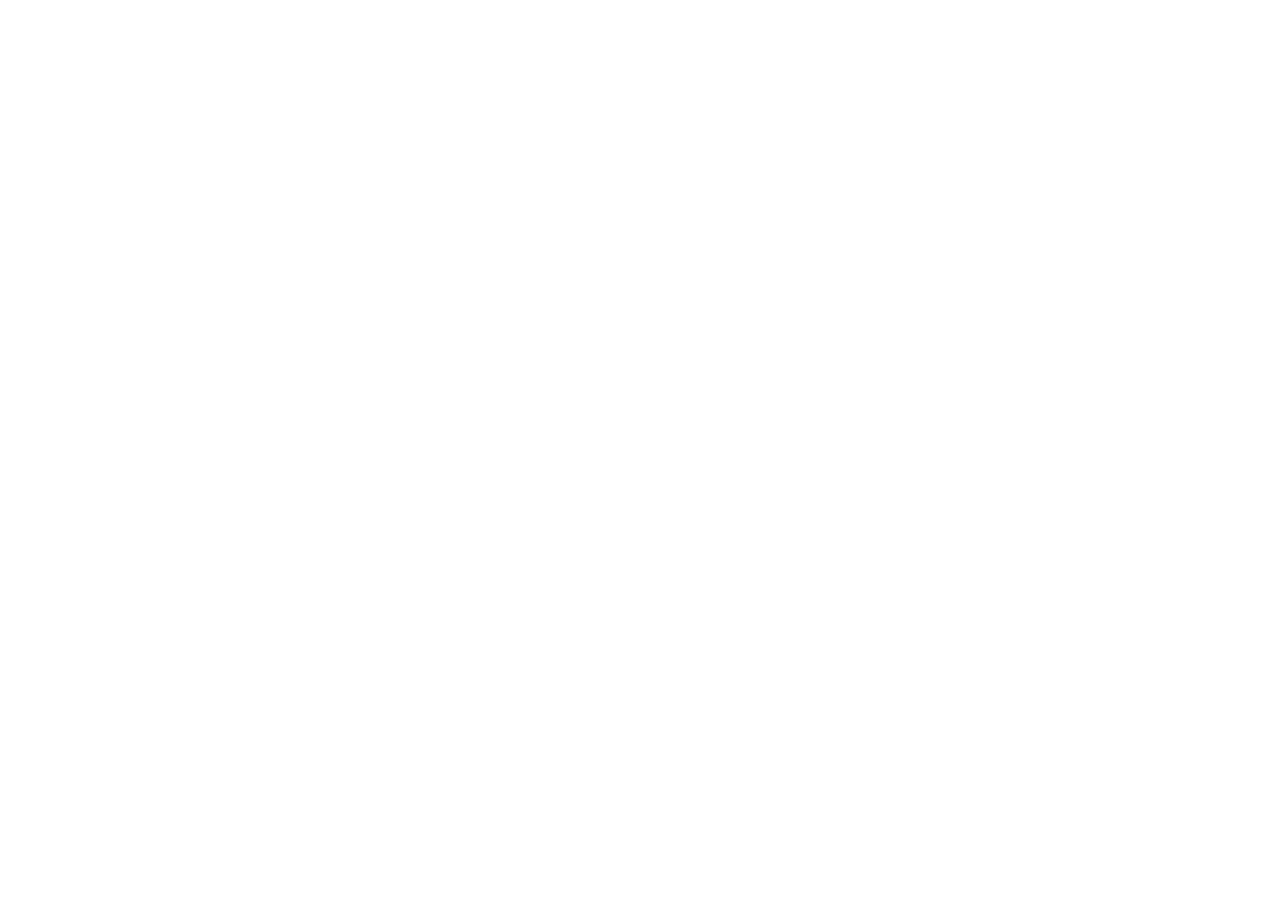
==== fansiteadrian.html @ 6a98359e """" ====
<!DOCTYPE html>
<html lang="en">
<head>
    <meta charset="UTF-8">
    <meta name="viewport" content="width=device-width, initial-scale=1.0">
    <title>Tarn Adams</title>
    <link href="fansiteadrian.css" rel="stylesheet" type="text/css"/>
</head>



<body>

    <header>
        <!-- Futur Nav Bar et burger bouton -->
    </header>

    <main>
        <!-- Plusieurs section avec des images -->
         
    </main>

    <footer>
        <!-- Liens vers les differents fanpage et l'index -->
    </footer>
</body>


</html>
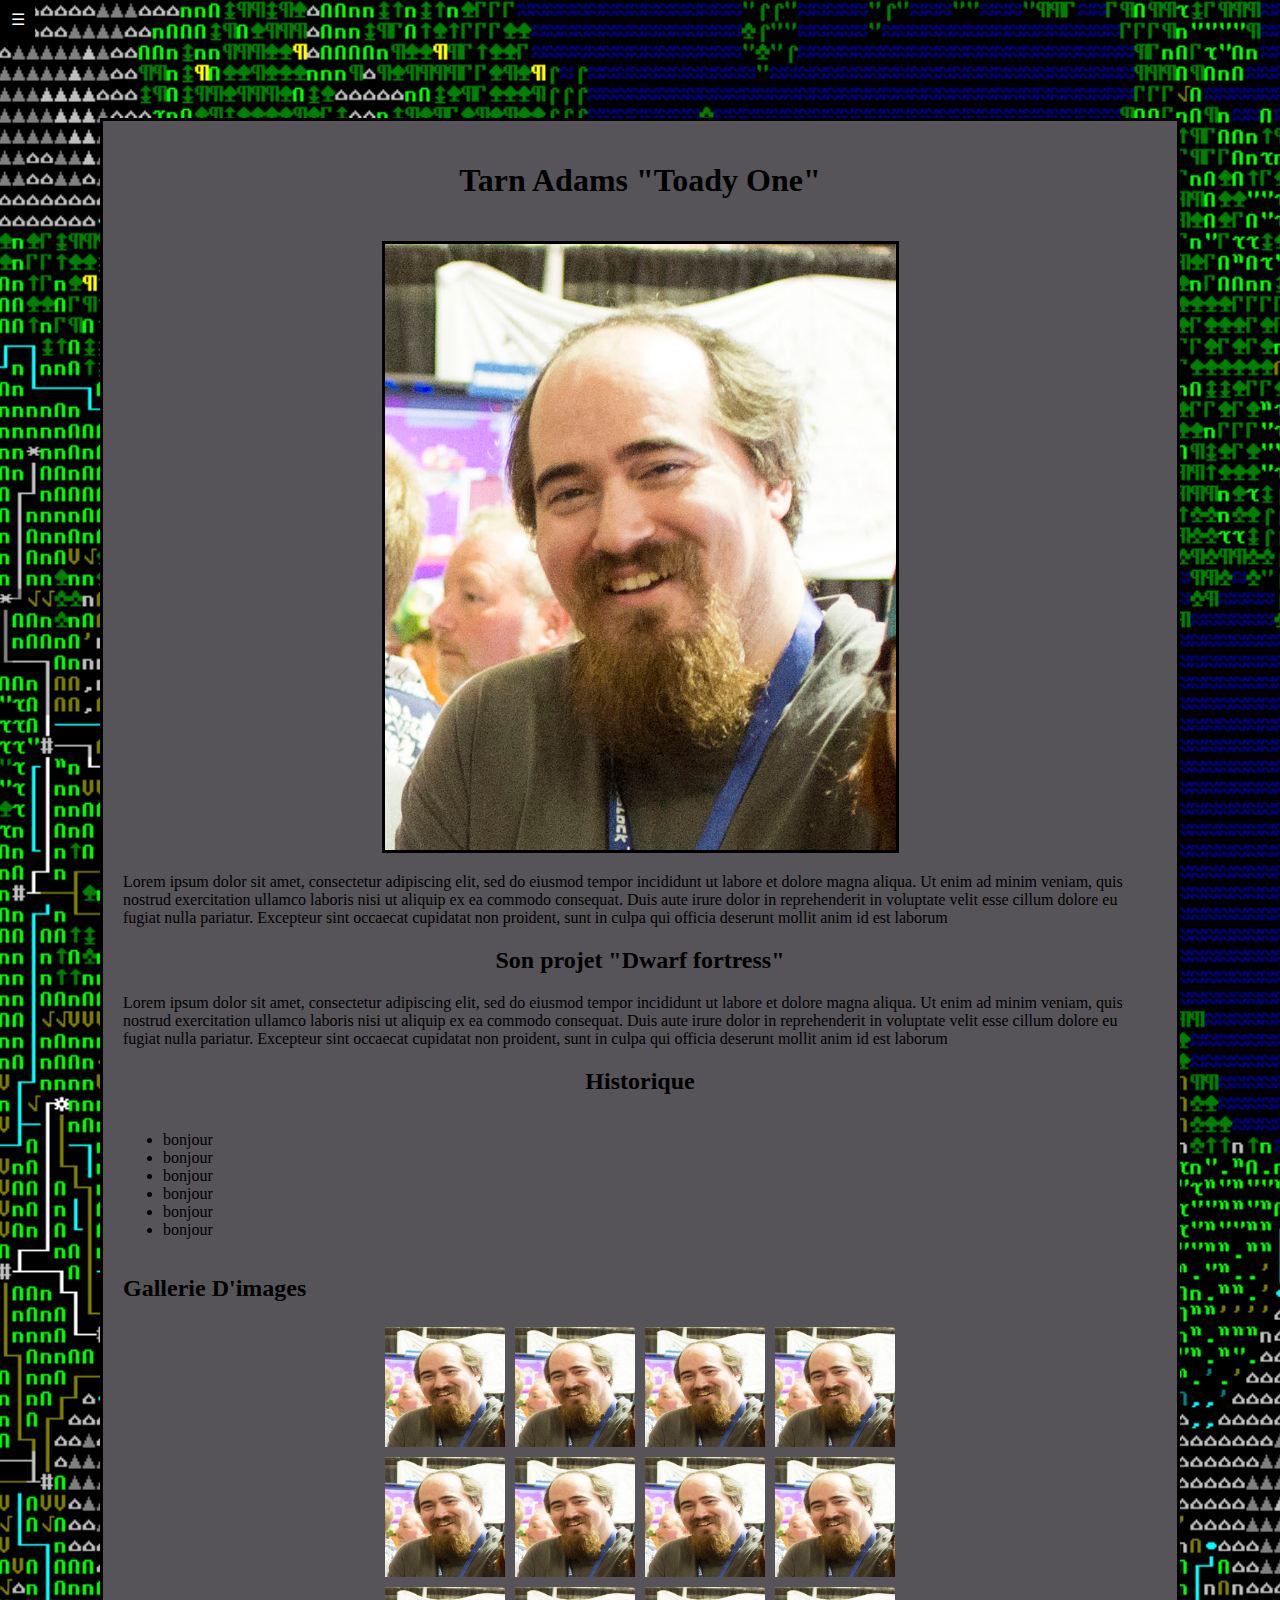
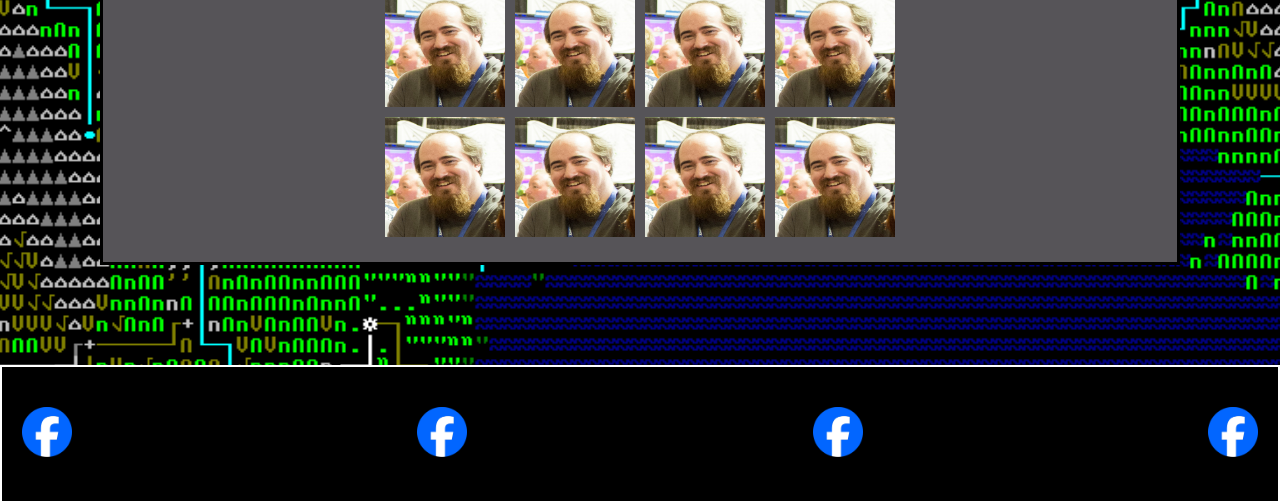
==== commit a1939dba: "Page Adrian v1.2" ====
--- a/fansiteadrian.html
+++ b/fansiteadrian.html
@@ -1,5 +1,5 @@
 <!DOCTYPE html>
-<html lang="en">
+<html lang="fr">
 <head>
     <meta charset="UTF-8">
     <meta name="viewport" content="width=device-width, initial-scale=1.0">
@@ -11,17 +11,109 @@
 
 <body>
 
-    <header>
-        <!-- Futur Nav Bar et burger bouton -->
+    <header> 
+        <div class="menu">
+            <!-- Utilisation d'une checkbox -->
+            <input type="checkbox" id="hamburger">
+            <!-- Label de la checkbox -->
+            <label id="hamburger-logo" for="hamburger">☰</label>
+            <!-- Le reste du menu -->
+            <nav>
+              <a href="#">Accueil</a>
+              <a href="#">Présentation</a>
+              <a href="#">Contact</a>
+            </nav>
+          </div>
     </header>
 
     <main>
-        <!-- Plusieurs section avec des images -->
-         
+        <<!-- Plusieurs section avec des images -->>
+
+        <section class="containerGlobal">
+            <section class="containerTitreTexte">
+            <h1>Tarn Adams "Toady One"</h1>
+            <img src="Images/TarnAdams1.jpg" alt="Photo de Tarn Adams souriant :)">
+                <section>Lorem ipsum dolor sit amet, consectetur adipiscing elit, sed do eiusmod tempor incididunt ut labore et 
+                    dolore magna aliqua. Ut enim ad minim veniam, quis nostrud 
+                    exercitation ullamco laboris nisi ut aliquip ex ea commodo 
+                    consequat. Duis aute irure dolor in reprehenderit in voluptate 
+                    velit esse cillum dolore eu fugiat nulla pariatur. Excepteur sint 
+                    occaecat cupidatat non proident, sunt in culpa qui officia deserunt 
+                    mollit anim id est laborum
+                </section>
+            </section>
+
+            <section class="containerTitreTexte">
+                    <h2>Son projet "Dwarf fortress"</h2>
+                    <section>Lorem ipsum dolor sit amet, consectetur adipiscing elit, sed do eiusmod tempor incididunt ut labore et 
+                        dolore magna aliqua. Ut enim ad minim veniam, quis nostrud 
+                        exercitation ullamco laboris nisi ut aliquip ex ea commodo 
+                        consequat. Duis aute irure dolor in reprehenderit in voluptate 
+                        velit esse cillum dolore eu fugiat nulla pariatur. Excepteur sint 
+                        occaecat cupidatat non proident, sunt in culpa qui officia deserunt 
+                        mollit anim id est laborum
+                    </section>
+            </section>
+
+            <section class="containerTitreTexte">
+                <h2>Historique</h2>
+                <ul>
+                    <li>bonjour</li>
+                    <li>bonjour</li>
+                    <li>bonjour</li>
+                    <li>bonjour</li>
+                    <li>bonjour</li>
+                    <li>bonjour</li>
+                </ul>
+            </section>
+
+            <h2>Gallerie D'images</h2>
+
+            <section class="mosaiqueImages">
+                <section class="mosaiqueImagesLine">
+                    <img src="Images/TarnAdams1.jpg" alt="Photo de Tarn Adams souriant :)">
+                    <img src="Images/TarnAdams1.jpg" alt="Photo de Tarn Adams souriant :)">
+                    <img src="Images/TarnAdams1.jpg" alt="Photo de Tarn Adams souriant :)">
+                    <img src="Images/TarnAdams1.jpg" alt="Photo de Tarn Adams souriant :)">
+
+                </section>
+                <section class="mosaiqueImagesLine">
+                    <img src="Images/TarnAdams1.jpg" alt="Photo de Tarn Adams souriant :)">
+                    <img src="Images/TarnAdams1.jpg" alt="Photo de Tarn Adams souriant :)">
+                    <img src="Images/TarnAdams1.jpg" alt="Photo de Tarn Adams souriant :)">
+                    <img src="Images/TarnAdams1.jpg" alt="Photo de Tarn Adams souriant :)">
+                    
+                </section>
+                <section class="mosaiqueImagesLine">
+                    <img src="Images/TarnAdams1.jpg" alt="Photo de Tarn Adams souriant :)">
+                    <img src="Images/TarnAdams1.jpg" alt="Photo de Tarn Adams souriant :)">
+                    <img src="Images/TarnAdams1.jpg" alt="Photo de Tarn Adams souriant :)">
+                    <img src="Images/TarnAdams1.jpg" alt="Photo de Tarn Adams souriant :)">
+                    
+                </section>
+                <section class="mosaiqueImagesLine">
+                    <img src="Images/TarnAdams1.jpg" alt="Photo de Tarn Adams souriant :)">
+                    <img src="Images/TarnAdams1.jpg" alt="Photo de Tarn Adams souriant :)">
+                    <img src="Images/TarnAdams1.jpg" alt="Photo de Tarn Adams souriant :)">
+                    <img src="Images/TarnAdams1.jpg" alt="Photo de Tarn Adams souriant :)">
+                    
+                </section>
+            </section>
+
+
+
+
+        </section>
+
+        
+
     </main>
 
     <footer>
-        <!-- Liens vers les differents fanpage et l'index -->
+        <a href=""><img class="icon" src="Images/iconFacebook.png"/></a>
+        <a href=""><img class="icon" src="Images/iconFacebook.png"/></a>
+        <a href=""><img class="icon" src="Images/iconFacebook.png"/></a>
+        <a href=""><img class="icon" src="Images/iconFacebook.png"/></a>
     </footer>
 </body>
 
--- a/fansiteadrian.css
+++ b/fansiteadrian.css
@@ -0,0 +1,189 @@
+:root{
+    --couleurPrime: #ffffff;
+    --couleurBeta:  #ffffff;
+    /*pour utliser les var : var(--nomdelavariable)*/
+}
+
+html,body{
+    /* height: 100vh; */
+    margin: 0;
+}
+*{
+    /* Pour que les tailles soient correctes */
+    box-sizing: border-box;
+
+}
+
+body {
+    display: flex;
+    flex-direction: column;
+    background-image:url("Images/backgroundTarnAdams.png") ;
+    background-repeat: no-repeat;
+    background-position: center;
+    background-size: cover;
+}
+
+footer{
+    background-color: white;
+    align-self: flex-end;
+    width: 100%;
+}
+
+
+/* ------------ Burger Bouton ------------ */
+
+#hamburger, #hamburger-logo{
+    display: none;
+}
+
+nav {
+    display: flex;
+    flex-direction: row;
+    background: black;
+    overflow: hidden;
+    margin: -10px -10px 0 -10px;
+
+    /* Pour que les liens soient "rangés" par défaut */
+
+}
+
+nav a {
+    color: rgb(255, 255, 255);
+    text-decoration: none;
+    padding: 20px 20px 20px 20px;
+    text-align: end;
+}
+    
+    .menu {
+        /* Pour que le menu reste en place quand on scroll */
+        position: fixed;
+        /* Pour que le menu ne soit pas sur le texte et que ce dernier puisse être sélectionné */
+        width: 0px;
+    }
+    
+    #hamburger {
+        /* Pour que la checkbox ne s'affiche pas */
+        display: none;
+    }
+    
+    #hamburger-logo {
+        /* Pour que le curseur soit un pointeur */
+        cursor: pointer;
+        background: black;
+        width: 150px;
+        display: block;
+        color: white;
+        /* Pour que le menu hamburger s'affiche toujours */
+        text-align: right;
+        /* Pour que le menu hamburger soit "rangé" par défaut */
+        transform: translateX(-115px);
+        padding: 10px;
+    }
+    
+    nav {
+        display: flex;
+        flex-direction: column;
+        background: black;
+        overflow: hidden;
+        width: 160px;
+        /* Pour que les liens soient "rangés" par défaut */
+        transform: translateX(-200px);
+    }
+    
+    #hamburger-logo,
+    nav {
+        /* Pour qu'il y ait une animation */
+        transition: 1.2s;
+    }
+    
+    /* Lorsque #hamburger est coché, le #hamburger-logo et le nav qui sont dans le même parent changent de propriété */
+    #hamburger:checked ~ #hamburger-logo,
+    #hamburger:checked ~ nav {
+        /* Changement de la position pour afficher les menus */
+        transform: translate(0);
+    }
+    
+    nav a {
+        color: white;
+        text-decoration: none;
+        padding: 10px;
+        text-align: end;
+    }
+
+/* ------------ ------ ------------ */
+
+.containerGlobal{
+
+    display:flex;
+    flex-flow: column nowrap;
+    justify-content: center;
+    background-color: rgb(86, 84, 88);
+    margin: 100px;
+    padding: 20px;
+    border: solid black;
+}
+
+.containerTitreTexte{
+    display: flex;
+    flex-flow: column nowrap;
+    justify-content: space-between;
+   
+
+  
+
+    h1, h2{
+        text-align: center;
+        font-weight: 900;
+    }
+
+    img{
+        width: 50%;
+        height: 50%;
+        align-self: center;
+        margin: 20px 0 20px 0;
+        border: solid black;
+    }
+}
+    .mosaiqueImages{
+        display: flex;
+        flex-flow: column wrap;
+        align-items: center;
+
+        .mosaiqueImagesLine{
+            display: flex;
+            flex-flow: row wrap;
+
+        }
+
+            img{
+            
+                width: 120px;
+                height: 120px;
+                margin: 5px;
+            
+            }
+
+            img:hover{
+                transition: 800ms;
+                width: 300px;
+                height: 300px;
+            }
+    }
+
+footer{
+    background-color: black;
+    border: solid 2px white;
+    display: flex;
+    flex-flow: row nowrap;
+    align-items: center;
+    justify-content: space-between;
+    padding: 20px;
+    
+}   
+
+.icon{
+    width: 50px;
+    height: 50px;
+    margin:20px 0 20px 0;
+}
+    
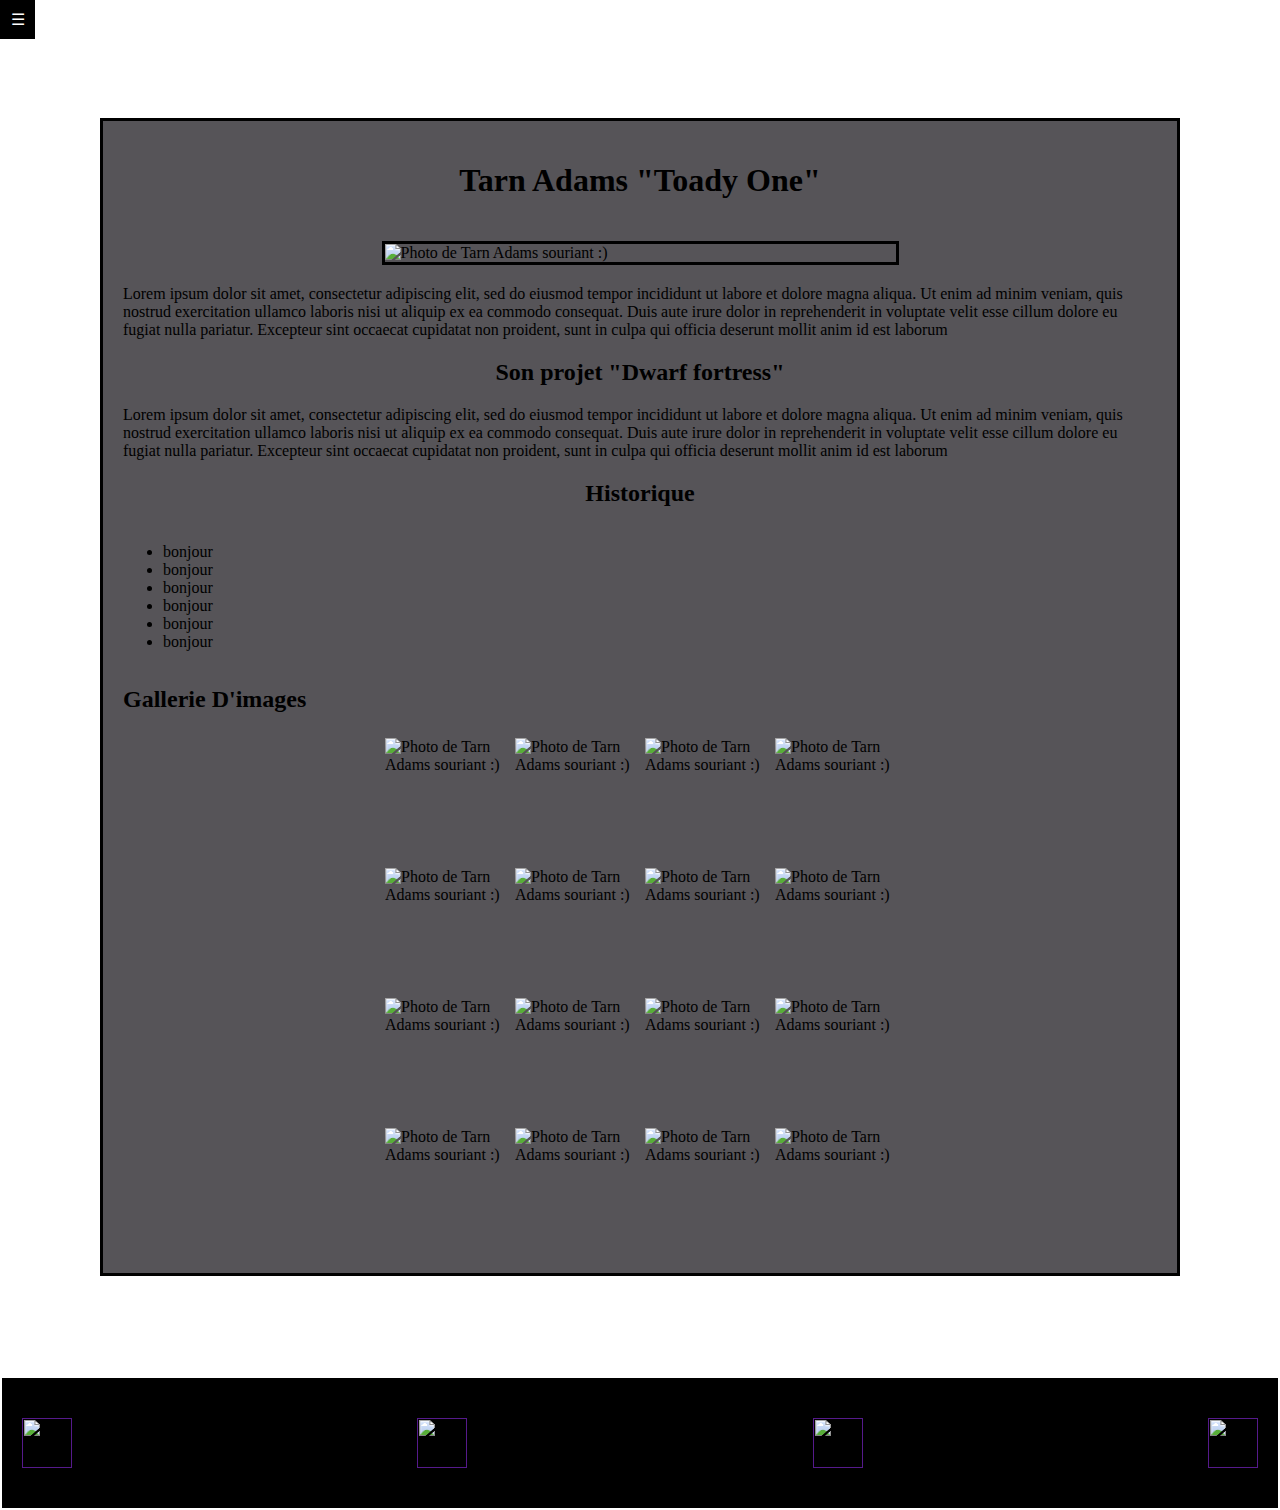
==== commit e03cd2eb: "Update pour le dossier "images"" ====
--- a/fansiteadrian.html
+++ b/fansiteadrian.html
@@ -19,7 +19,7 @@
             <label id="hamburger-logo" for="hamburger">☰</label>
             <!-- Le reste du menu -->
             <nav>
-              <a href="#">Accueil</a>
+              <a href="#">Accueils</a>
               <a href="#">Présentation</a>
               <a href="#">Contact</a>
             </nav>
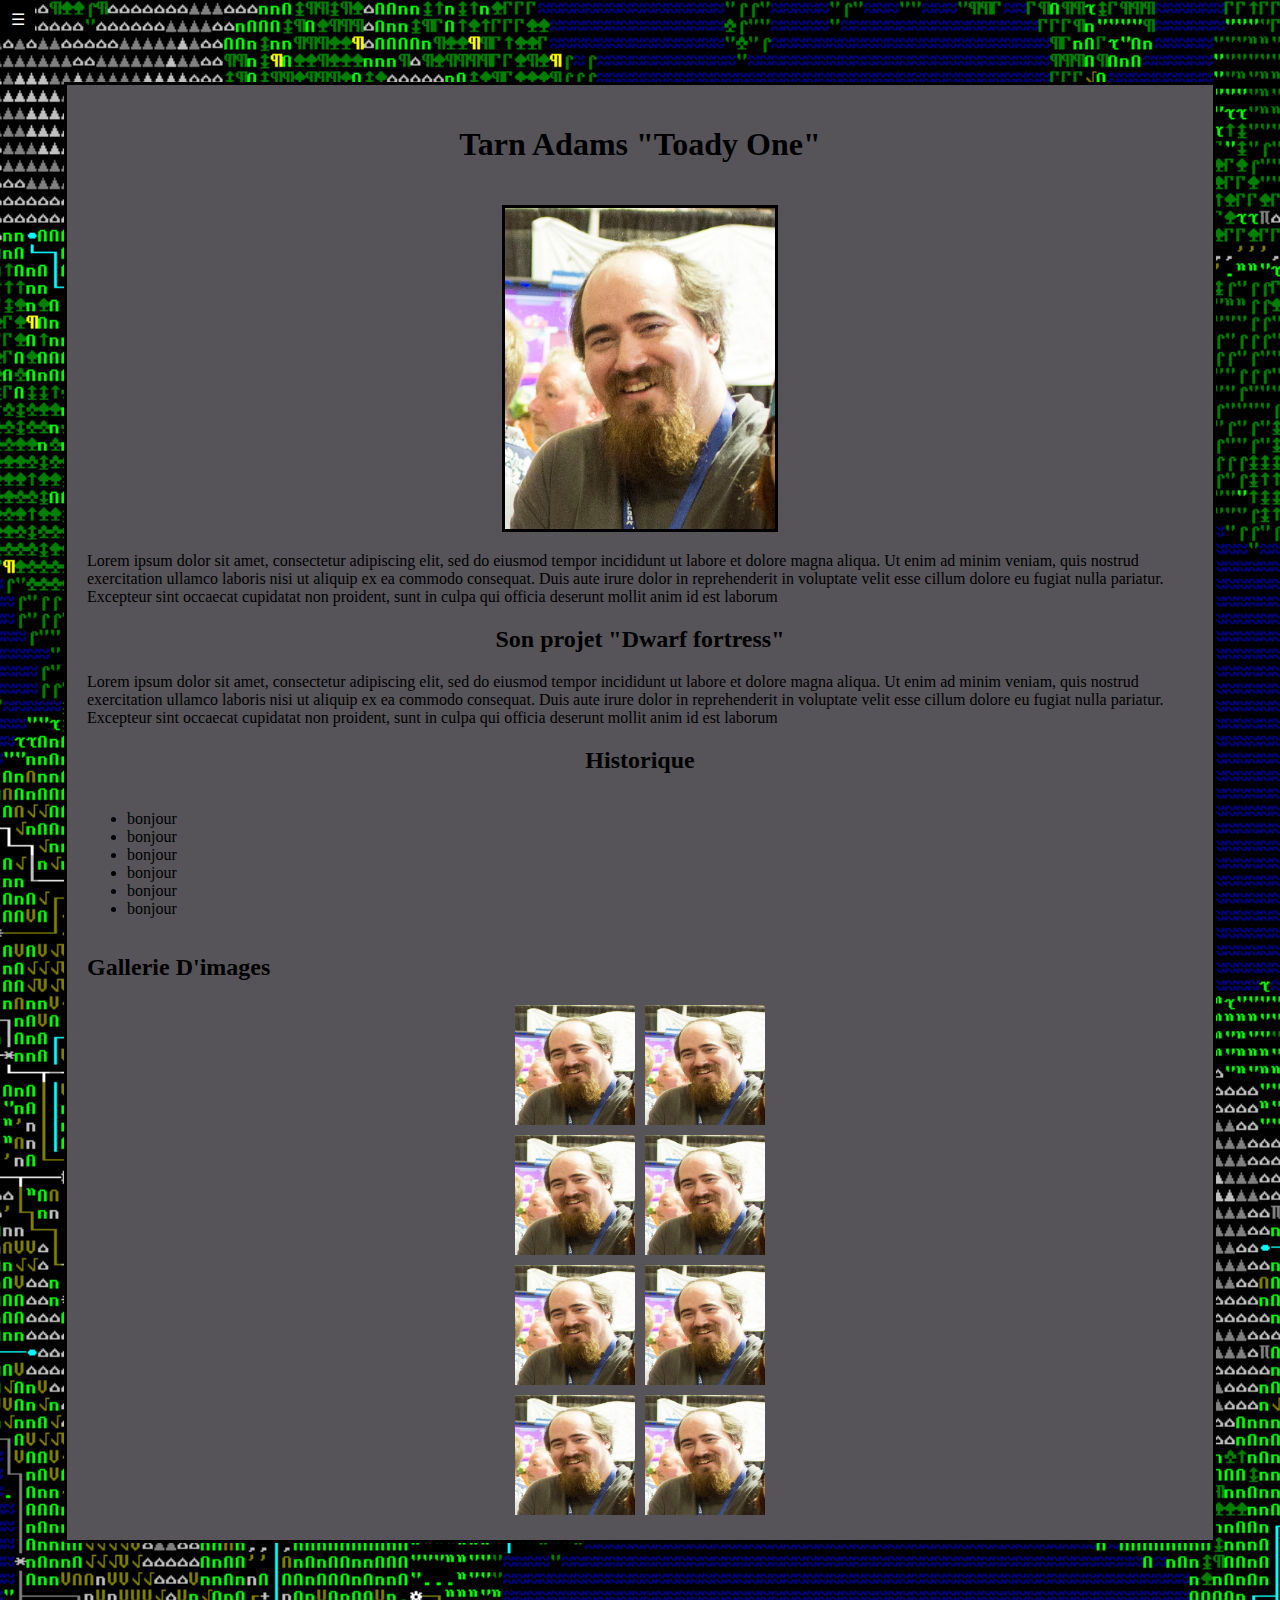
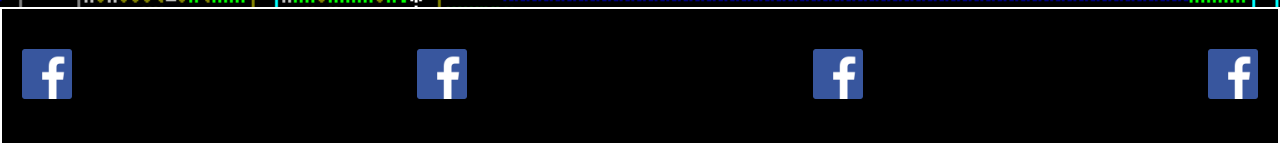
==== commit 16d39204: "Index mis a jour + mis a jour de Fansite Adrian" ====
--- a/fansiteadrian.html
+++ b/fansiteadrian.html
@@ -32,7 +32,7 @@
         <section class="containerGlobal">
             <section class="containerTitreTexte">
             <h1>Tarn Adams "Toady One"</h1>
-            <img src="Images/TarnAdams1.jpg" alt="Photo de Tarn Adams souriant :)">
+            <img src="images/Tarn_Adams.jpg" alt="Photo de Tarn Adams souriant :)">
                 <section>Lorem ipsum dolor sit amet, consectetur adipiscing elit, sed do eiusmod tempor incididunt ut labore et 
                     dolore magna aliqua. Ut enim ad minim veniam, quis nostrud 
                     exercitation ullamco laboris nisi ut aliquip ex ea commodo 
@@ -71,31 +71,27 @@
 
             <section class="mosaiqueImages">
                 <section class="mosaiqueImagesLine">
-                    <img src="Images/TarnAdams1.jpg" alt="Photo de Tarn Adams souriant :)">
-                    <img src="Images/TarnAdams1.jpg" alt="Photo de Tarn Adams souriant :)">
-                    <img src="Images/TarnAdams1.jpg" alt="Photo de Tarn Adams souriant :)">
-                    <img src="Images/TarnAdams1.jpg" alt="Photo de Tarn Adams souriant :)">
+                    <img src="images/Tarn_Adams.jpg" alt="Photo de Tarn Adams souriant :)">
+                    <img src="images/Tarn_Adams.jpg" alt="Photo de Tarn Adams souriant :)">
+                    
 
                 </section>
                 <section class="mosaiqueImagesLine">
-                    <img src="Images/TarnAdams1.jpg" alt="Photo de Tarn Adams souriant :)">
-                    <img src="Images/TarnAdams1.jpg" alt="Photo de Tarn Adams souriant :)">
-                    <img src="Images/TarnAdams1.jpg" alt="Photo de Tarn Adams souriant :)">
-                    <img src="Images/TarnAdams1.jpg" alt="Photo de Tarn Adams souriant :)">
+                    <img src="images/Tarn_Adams.jpg" alt="Photo de Tarn Adams souriant :)">
+                    <img src="images/Tarn_Adams.jpg" alt="Photo de Tarn Adams souriant :)">
+                    
                     
                 </section>
                 <section class="mosaiqueImagesLine">
-                    <img src="Images/TarnAdams1.jpg" alt="Photo de Tarn Adams souriant :)">
-                    <img src="Images/TarnAdams1.jpg" alt="Photo de Tarn Adams souriant :)">
-                    <img src="Images/TarnAdams1.jpg" alt="Photo de Tarn Adams souriant :)">
-                    <img src="Images/TarnAdams1.jpg" alt="Photo de Tarn Adams souriant :)">
+                    <img src="images/Tarn_Adams.jpg" alt="Photo de Tarn Adams souriant :)">
+                    <img src="images/Tarn_Adams.jpg" alt="Photo de Tarn Adams souriant :)">
+                    
                     
                 </section>
                 <section class="mosaiqueImagesLine">
-                    <img src="Images/TarnAdams1.jpg" alt="Photo de Tarn Adams souriant :)">
-                    <img src="Images/TarnAdams1.jpg" alt="Photo de Tarn Adams souriant :)">
-                    <img src="Images/TarnAdams1.jpg" alt="Photo de Tarn Adams souriant :)">
-                    <img src="Images/TarnAdams1.jpg" alt="Photo de Tarn Adams souriant :)">
+                    <img src="images/Tarn_Adams.jpg" alt="Photo de Tarn Adams souriant :)">
+                    <img src="images/Tarn_Adams.jpg" alt="Photo de Tarn Adams souriant :)">
+                    
                     
                 </section>
             </section>
@@ -110,10 +106,10 @@
     </main>
 
     <footer>
-        <a href=""><img class="icon" src="Images/iconFacebook.png"/></a>
-        <a href=""><img class="icon" src="Images/iconFacebook.png"/></a>
-        <a href=""><img class="icon" src="Images/iconFacebook.png"/></a>
-        <a href=""><img class="icon" src="Images/iconFacebook.png"/></a>
+        <a href=""><img class="icon" src="images/logo-fb.png"/></a>
+        <a href=""><img class="icon" src="images/logo-fb.png"/></a>
+        <a href=""><img class="icon" src="images/logo-fb.png"/></a>
+        <a href=""><img class="icon" src="images/logo-fb.png"/></a>
     </footer>
 </body>
 
--- a/fansiteadrian.css
+++ b/fansiteadrian.css
@@ -11,13 +11,12 @@
 *{
     /* Pour que les tailles soient correctes */
     box-sizing: border-box;
-
 }
 
 body {
     display: flex;
     flex-direction: column;
-    background-image:url("Images/backgroundTarnAdams.png") ;
+    background-image:url("images/backTarnAdams.png") ;
     background-repeat: no-repeat;
     background-position: center;
     background-size: cover;
@@ -118,7 +117,7 @@
     flex-flow: column nowrap;
     justify-content: center;
     background-color: rgb(86, 84, 88);
-    margin: 100px;
+    margin: 5% 5% 5% 5%;
     padding: 20px;
     border: solid black;
 }
@@ -127,9 +126,6 @@
     display: flex;
     flex-flow: column nowrap;
     justify-content: space-between;
-   
-
-  
 
     h1, h2{
         text-align: center;
@@ -137,12 +133,21 @@
     }
 
     img{
-        width: 50%;
-        height: 50%;
+        width: 40%;
+        height: 40%;
         align-self: center;
         margin: 20px 0 20px 0;
         border: solid black;
+
+        @media (min-width:1080px) {
+            width: 25%;
+            height:25%;
+            
+        }
+
     }
+
+    
 }
     .mosaiqueImages{
         display: flex;
@@ -152,6 +157,7 @@
         .mosaiqueImagesLine{
             display: flex;
             flex-flow: row wrap;
+            justify-content: space-evenly;
 
         }
 
@@ -160,13 +166,14 @@
                 width: 120px;
                 height: 120px;
                 margin: 5px;
+                
             
             }
 
             img:hover{
                 transition: 800ms;
-                width: 300px;
-                height: 300px;
+                width: 150px;
+                height: 150px;
             }
     }
 
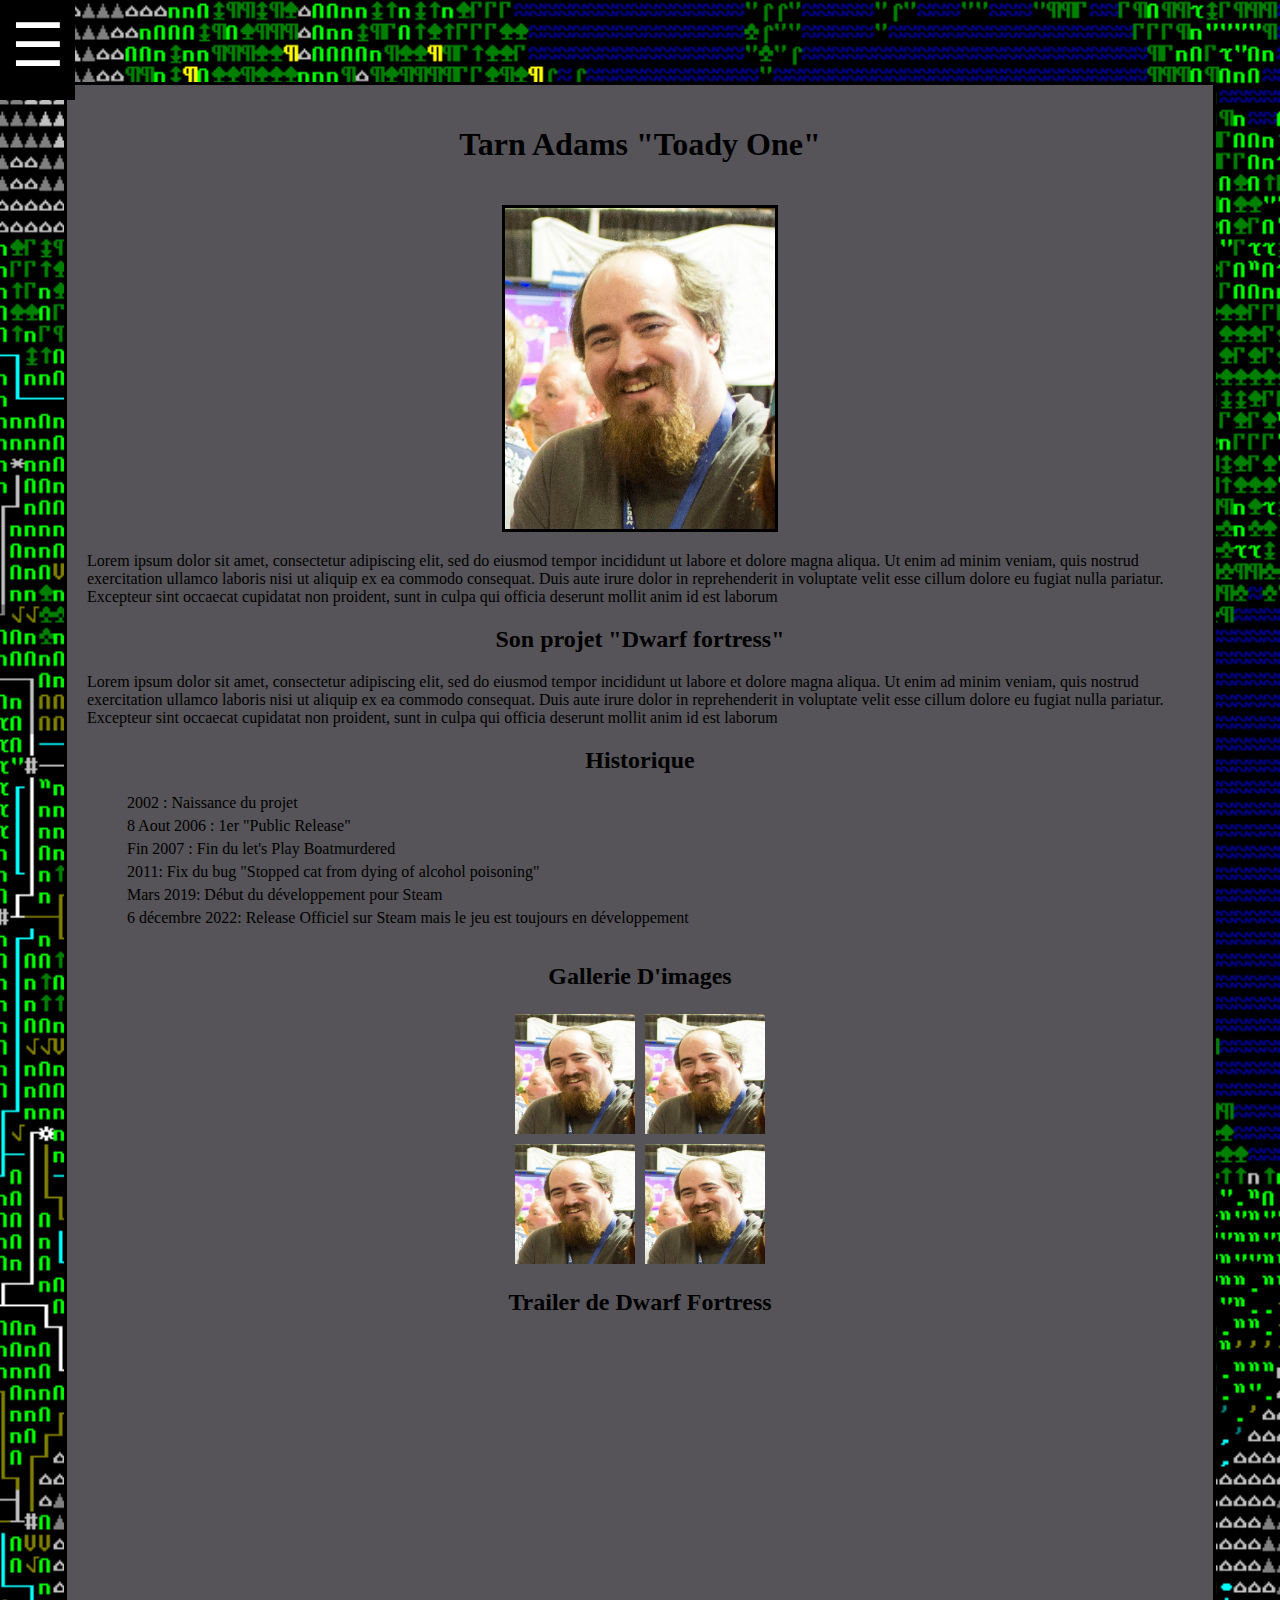
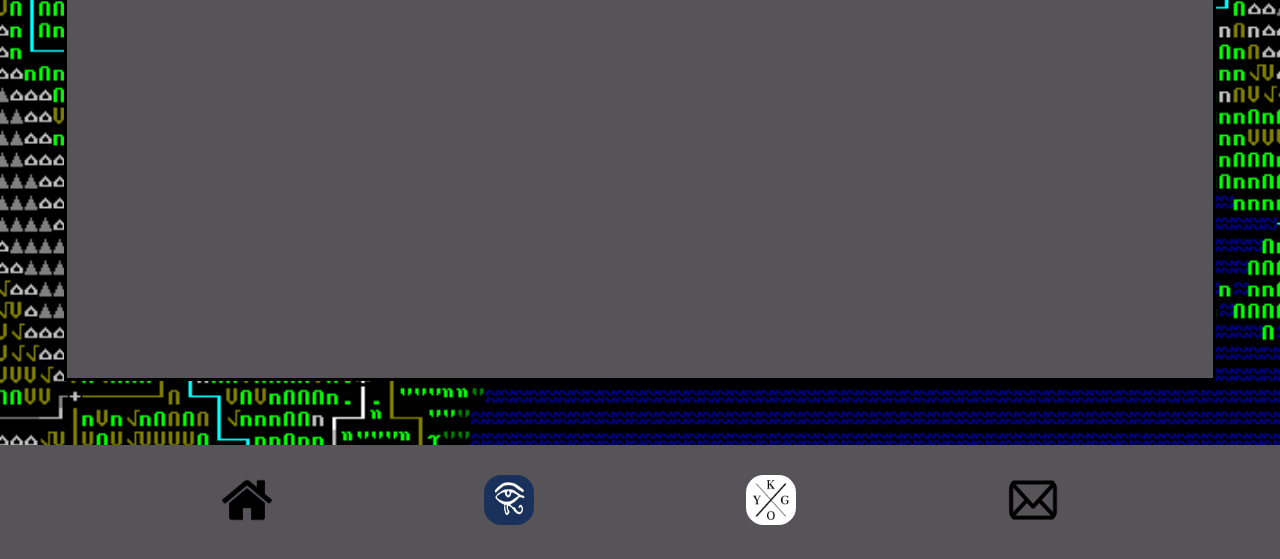
==== commit 01e3c8cc: "Fansite Adrian 1.3" ====
--- a/fansiteadrian.html
+++ b/fansiteadrian.html
@@ -55,19 +55,19 @@
                     </section>
             </section>
 
-            <section class="containerTitreTexte">
-                <h2>Historique</h2>
+            <section class="containerListe">
+                <h2 class="titreOrphan">Historique</h2>
                 <ul>
-                    <li>bonjour</li>
-                    <li>bonjour</li>
-                    <li>bonjour</li>
-                    <li>bonjour</li>
-                    <li>bonjour</li>
-                    <li>bonjour</li>
+                    <li>2002 : Naissance du projet</li>
+                    <li>8 Aout 2006 : 1er "Public Release"</li>
+                    <li>Fin 2007 : Fin du let's Play Boatmurdered</li>
+                    <li>2011: Fix du bug "Stopped cat from dying of alcohol poisoning" </li>
+                    <li>Mars 2019: Début du développement pour Steam</li>
+                    <li>6 décembre 2022: Release Officiel sur Steam mais le jeu est toujours en développement</li>
                 </ul>
             </section>
 
-            <h2>Gallerie D'images</h2>
+            <h2 class="titreOrphan">Gallerie D'images</h2>
 
             <section class="mosaiqueImages">
                 <section class="mosaiqueImagesLine">
@@ -81,20 +81,22 @@
                     <img src="images/Tarn_Adams.jpg" alt="Photo de Tarn Adams souriant :)">
                     
                     
-                </section>
-                <section class="mosaiqueImagesLine">
-                    <img src="images/Tarn_Adams.jpg" alt="Photo de Tarn Adams souriant :)">
-                    <img src="images/Tarn_Adams.jpg" alt="Photo de Tarn Adams souriant :)">
-                    
-                    
-                </section>
-                <section class="mosaiqueImagesLine">
-                    <img src="images/Tarn_Adams.jpg" alt="Photo de Tarn Adams souriant :)">
-                    <img src="images/Tarn_Adams.jpg" alt="Photo de Tarn Adams souriant :)">
-                    
+
                     
                 </section>
             </section>
+
+            <h2 class="titreOrphan">Trailer de Dwarf Fortress</h2>
+
+            <section class="videoContainer">
+                
+
+                <iframe width="560" height="315" src="https://www.youtube.com/embed/xawsp16oxb0?si=fLZezrb6hGNeiVLs" 
+                title="YouTube video player" frameborder="0" allow="accelerometer; autoplay; clipboard-write; encrypted-media; gyroscope; picture-in-picture; 
+                web-share" referrerpolicy="strict-origin-when-cross-origin" allowfullscreen></iframe>
+                </iframe>
+            </section>
+            
 
 
 
@@ -106,10 +108,10 @@
     </main>
 
     <footer>
-        <a href=""><img class="icon" src="images/logo-fb.png"/></a>
-        <a href=""><img class="icon" src="images/logo-fb.png"/></a>
-        <a href=""><img class="icon" src="images/logo-fb.png"/></a>
-        <a href=""><img class="icon" src="images/logo-fb.png"/></a>
+        <a href="index.html"><img class="icon" src="images/accueil.png"/></a>
+        <a href="fansiteKalyane.html"><img class="icon" src="images/eye_of_horus.png"/></a>
+        <a href="fansitelouis.html"><img class="icon" src="images/kygoLogo.jpg"/></a>
+        <a href="contact.html"><img class="icon" src="images/courrier.png"/></a>
     </footer>
 </body>
 
--- a/fansiteadrian.css
+++ b/fansiteadrian.css
@@ -1,5 +1,5 @@
 :root{
-    --couleurPrime: #ffffff;
+    --couleurPrime: rgb(86, 84, 88);
     --couleurBeta:  #ffffff;
     /*pour utliser les var : var(--nomdelavariable)*/
 }
@@ -7,6 +7,8 @@
 html,body{
     /* height: 100vh; */
     margin: 0;
+    padding: 0
+    ;
 }
 *{
     /* Pour que les tailles soient correctes */
@@ -28,8 +30,9 @@
     width: 100%;
 }
 
-
+/* --------------------------------------- */
 /* ------------ Burger Bouton ------------ */
+/* --------------------------------------- */
 
 #hamburger, #hamburger-logo{
     display: none;
@@ -69,7 +72,9 @@
         /* Pour que le curseur soit un pointeur */
         cursor: pointer;
         background: black;
-        width: 150px;
+        height: 100px;
+        width: 190px;
+        font-size: 60px;
         display: block;
         color: white;
         /* Pour que le menu hamburger s'affiche toujours */
@@ -84,7 +89,8 @@
         flex-direction: column;
         background: black;
         overflow: hidden;
-        width: 160px;
+        font-size: larger;
+        width: 200px;
         /* Pour que les liens soient "rangés" par défaut */
         transform: translateX(-200px);
     }
@@ -109,18 +115,25 @@
         text-align: end;
     }
 
-/* ------------ ------ ------------ */
+/* ------------------------------------------------------ */
+/* ------------ CSS des differentes sections ------------ */
+/* ------------------------------------------------------ */
+
+/* Container qui englobe la page */
 
 .containerGlobal{
 
     display:flex;
     flex-flow: column nowrap;
     justify-content: center;
-    background-color: rgb(86, 84, 88);
+    background-color:var(--couleurPrime);
     margin: 5% 5% 5% 5%;
     padding: 20px;
     border: solid black;
 }
+
+/*container de titre,texte et image */
+
 
 .containerTitreTexte{
     display: flex;
@@ -147,50 +160,93 @@
 
     }
 
-    
-}
-    .mosaiqueImages{
+}
+
+.containerListe li{
+    list-style: none;
+    margin-top: 5px;
+}
+
+
+/* mosaique d'image */
+
+.mosaiqueImages{
+    display: flex;
+    flex-flow: column wrap;
+    align-items: center;
+
+    .mosaiqueImagesLine{
         display: flex;
-        flex-flow: column wrap;
-        align-items: center;
-
-        .mosaiqueImagesLine{
-            display: flex;
-            flex-flow: row wrap;
-            justify-content: space-evenly;
-
-        }
-
-            img{
-            
-                width: 120px;
-                height: 120px;
-                margin: 5px;
+        flex-flow: row wrap;
+        justify-content: space-evenly;
+
+    }
+
+        img{
+            
+            width: 120px;
+            height: 120px;
+            margin: 5px;
                 
             
-            }
-
-            img:hover{
-                transition: 800ms;
-                width: 150px;
-                height: 150px;
-            }
-    }
+        }
+
+        img:hover{
+            transition: 800ms;
+            width: 150px;
+            height: 150px;
+        }
+    }
+
+    
+/*Video Youtube */
+
+    .videoContainer{
+
+        display: flex;
+        flex-flow: column nowrap;
+
+
+        position: relative;
+        width: 100%;
+        padding-bottom: 56.25%; /* Ceci correspond à un ratio 16:9 (hauteur/largeur = 9/16 = 0.5625) */
+        height: 0;
+        overflow: hidden;
+            
+        
+    }
+
+    .videoContainer iframe{
+        position: absolute;
+        top: 0;
+        left: 0;
+        width: 100%;
+        height: 100%;
+        }
+    
+        .titreOrphan{
+            text-align: center;
+        }
+
+/* ------------------------------------- */
+/* ------------ Bas de Page ------------ */
+/* ------------------------------------- */
+
 
 footer{
-    background-color: black;
-    border: solid 2px white;
+    background-color: var(--couleurPrime);
     display: flex;
     flex-flow: row nowrap;
     align-items: center;
-    justify-content: space-between;
-    padding: 20px;
-    
-}   
+    justify-content: space-evenly;
+    padding: 10px;
+    
+}
 
 .icon{
     width: 50px;
     height: 50px;
+    border-radius: 35%;
     margin:20px 0 20px 0;
 }
     
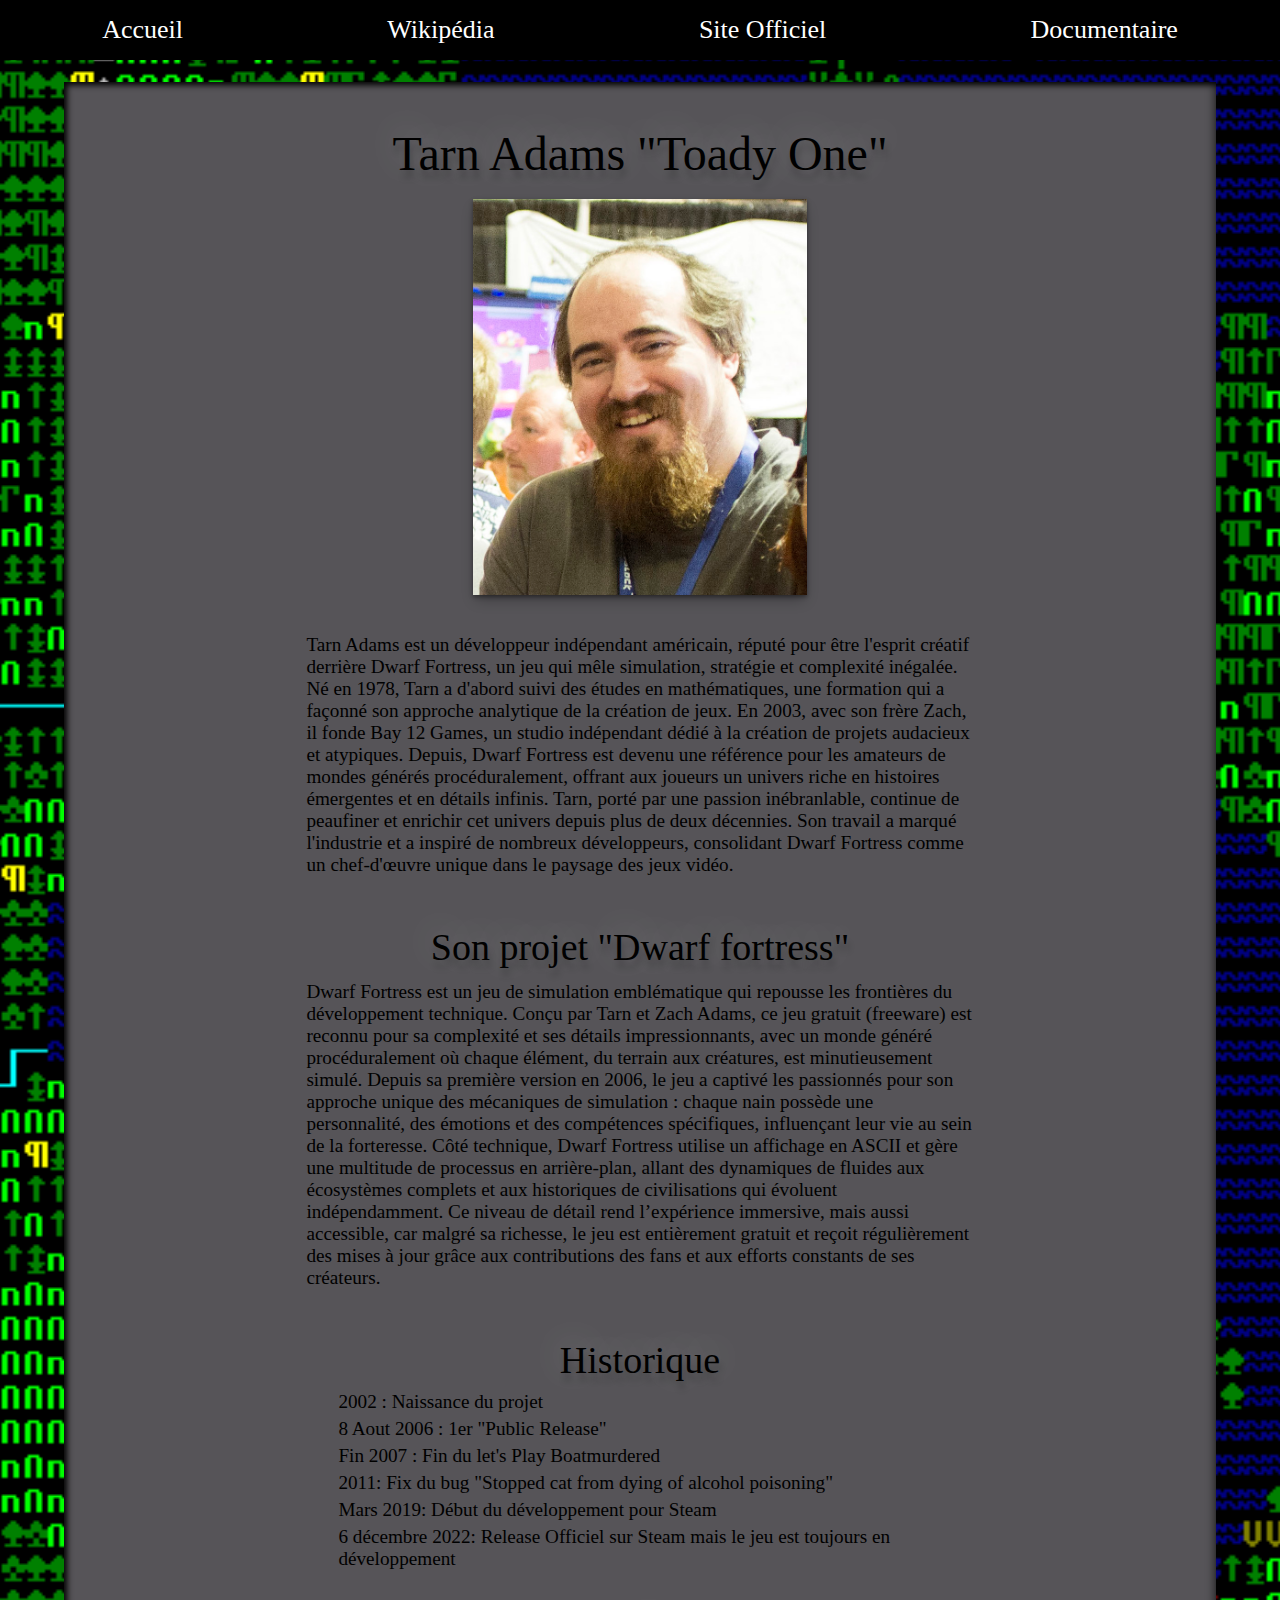
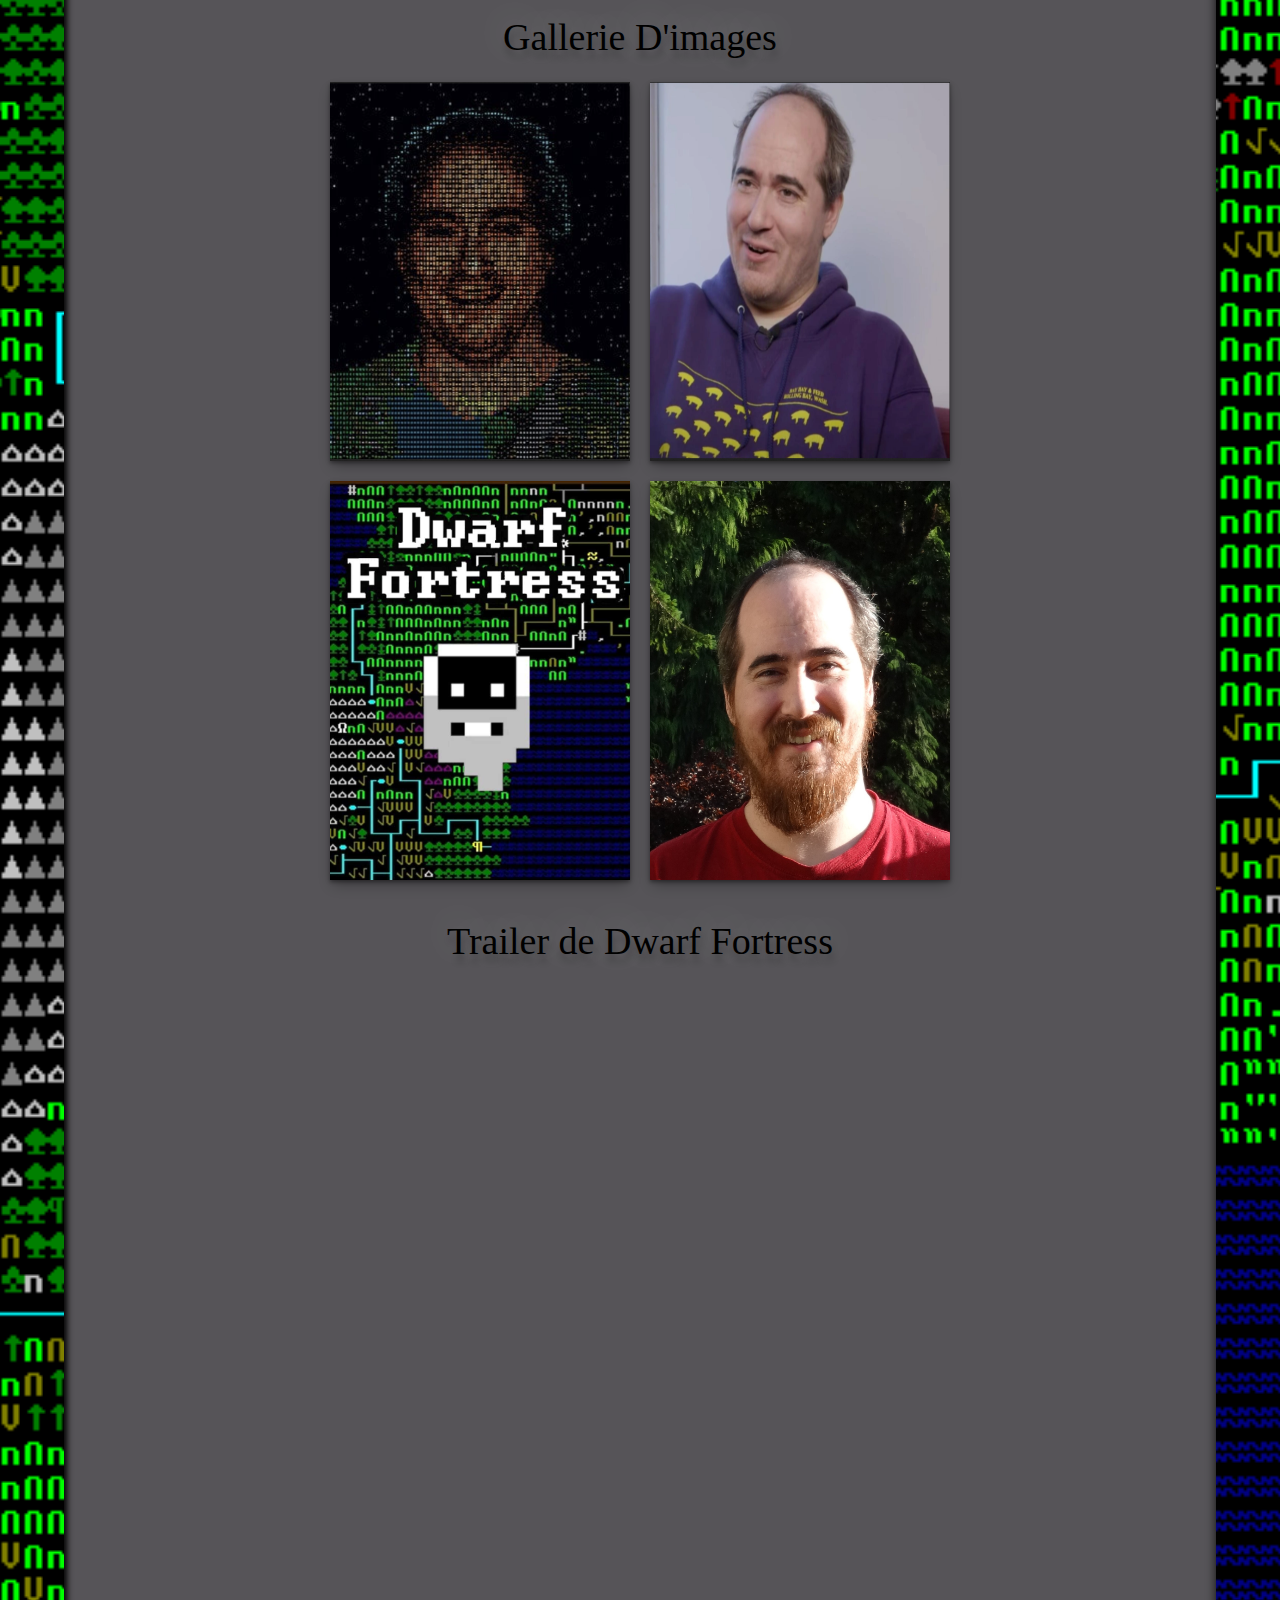
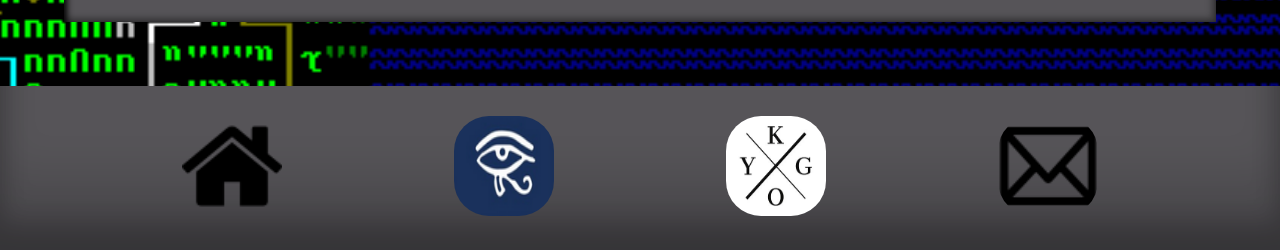
==== commit 040a0c2e: "last push" ====
--- a/fansiteadrian.html
+++ b/fansiteadrian.html
@@ -19,9 +19,11 @@
             <label id="hamburger-logo" for="hamburger">☰</label>
             <!-- Le reste du menu -->
             <nav>
-              <a href="#">Accueils</a>
-              <a href="#">Présentation</a>
-              <a href="#">Contact</a>
+              <a href="index.html">Accueil</a>
+              <a href="https://en.wikipedia.org/wiki/Tarn_Adams">Wikipédia</a>
+              <a href="https://www.bay12games.com/dwarves/">Site Officiel</a>
+              <a href="https://www.youtube.com/watch?v=VAhHkJQ3KgY">Documentaire</a>
+
             </nav>
           </div>
     </header>
@@ -33,26 +35,26 @@
             <section class="containerTitreTexte">
             <h1>Tarn Adams "Toady One"</h1>
             <img src="images/Tarn_Adams.jpg" alt="Photo de Tarn Adams souriant :)">
-                <section>Lorem ipsum dolor sit amet, consectetur adipiscing elit, sed do eiusmod tempor incididunt ut labore et 
-                    dolore magna aliqua. Ut enim ad minim veniam, quis nostrud 
-                    exercitation ullamco laboris nisi ut aliquip ex ea commodo 
-                    consequat. Duis aute irure dolor in reprehenderit in voluptate 
-                    velit esse cillum dolore eu fugiat nulla pariatur. Excepteur sint 
-                    occaecat cupidatat non proident, sunt in culpa qui officia deserunt 
-                    mollit anim id est laborum
-                </section>
+                <p>Tarn Adams est un développeur indépendant américain, réputé pour être l'esprit créatif derrière Dwarf Fortress, un jeu qui mêle simulation, stratégie et complexité inégalée. Né en 1978, Tarn a d'abord suivi des études 
+                    en mathématiques, une formation qui a façonné son approche analytique de la création de jeux. En 2003, avec son frère Zach, il fonde Bay 12 Games, un studio indépendant dédié à la création de projets audacieux et atypiques.
+
+                    Depuis, Dwarf Fortress est devenu une référence pour les amateurs de mondes générés procéduralement, offrant aux joueurs un univers riche en 
+                    histoires émergentes et en détails infinis. Tarn, porté par une passion inébranlable, continue de peaufiner et enrichir cet univers depuis plus de deux décennies. 
+                    Son travail a marqué l'industrie et a inspiré de nombreux développeurs, consolidant Dwarf Fortress comme un chef-d'œuvre unique dans le paysage des jeux vidéo.
+                </p>
             </section>
 
             <section class="containerTitreTexte">
                     <h2>Son projet "Dwarf fortress"</h2>
-                    <section>Lorem ipsum dolor sit amet, consectetur adipiscing elit, sed do eiusmod tempor incididunt ut labore et 
-                        dolore magna aliqua. Ut enim ad minim veniam, quis nostrud 
-                        exercitation ullamco laboris nisi ut aliquip ex ea commodo 
-                        consequat. Duis aute irure dolor in reprehenderit in voluptate 
-                        velit esse cillum dolore eu fugiat nulla pariatur. Excepteur sint 
-                        occaecat cupidatat non proident, sunt in culpa qui officia deserunt 
-                        mollit anim id est laborum
-                    </section>
+                    <p>Dwarf Fortress est un jeu de simulation emblématique qui repousse les frontières du développement technique. Conçu par Tarn et Zach Adams, ce jeu gratuit (freeware) est reconnu pour sa complexité et ses détails impressionnants, avec un monde généré procéduralement 
+                        où chaque élément, du terrain aux créatures, est minutieusement simulé. Depuis sa première version en 2006, le jeu a captivé les passionnés pour son approche unique des mécaniques de simulation : chaque nain possède une personnalité, 
+                        des émotions et des compétences spécifiques, influençant leur vie au sein de la forteresse.
+
+                        Côté technique, Dwarf Fortress utilise un affichage en ASCII et gère une multitude de processus en arrière-plan, 
+                        allant des dynamiques de fluides aux écosystèmes complets et aux historiques de civilisations qui évoluent indépendamment. 
+                        Ce niveau de détail rend l’expérience immersive, mais aussi accessible, car malgré sa richesse, le jeu est entièrement 
+                        gratuit et reçoit régulièrement des mises à jour grâce aux contributions des fans et aux efforts constants de ses créateurs.
+                    </p>
             </section>
 
             <section class="containerListe">
@@ -70,20 +72,17 @@
             <h2 class="titreOrphan">Gallerie D'images</h2>
 
             <section class="mosaiqueImages">
+
                 <section class="mosaiqueImagesLine">
-                    <img src="images/Tarn_Adams.jpg" alt="Photo de Tarn Adams souriant :)">
-                    <img src="images/Tarn_Adams.jpg" alt="Photo de Tarn Adams souriant :)">
-                    
+                    <img src="images/TarnAscii.PNG" alt="Photo de Tarn Adams souriant :)">
+                    <img src="images/TarnPullViolet.PNG" alt="Photo de Tarn Adams souriant :)">
+                </section>
 
+                <section class="mosaiqueImagesLine">
+                    <img src="images/dwarfLogo.jpg" alt="Photo de Tarn Adams souriant :)">
+                    <img src="images/tarn_adams-headshot.jpg" alt="Photo de Tarn Adams souriant :)">     
                 </section>
-                <section class="mosaiqueImagesLine">
-                    <img src="images/Tarn_Adams.jpg" alt="Photo de Tarn Adams souriant :)">
-                    <img src="images/Tarn_Adams.jpg" alt="Photo de Tarn Adams souriant :)">
-                    
-                    
 
-                    
-                </section>
             </section>
 
             <h2 class="titreOrphan">Trailer de Dwarf Fortress</h2>
--- a/fansiteadrian.css
+++ b/fansiteadrian.css
@@ -13,6 +13,7 @@
 *{
     /* Pour que les tailles soient correctes */
     box-sizing: border-box;
+
 }
 
 body {
@@ -30,83 +31,152 @@
     width: 100%;
 }
 
-/* --------------------------------------- */
-/* ------------ Burger Bouton ------------ */
-/* --------------------------------------- */
+h1 {
+
+    font-family: 'Untitled Serif';
+    line-height: 40px;
+    font-weight: 400;
+    margin-bottom: -5px;
+  
+    @media screen and (min-width:800px) {
+        font-size: 48px;
+        
+    }
+
+    @media screen and (max-width:800px) {
+        font-size: 38px;
+    }
+    
+    text-shadow: 2px 8px 6px rgba(0,0,0,0.2),
+         0px -5px 35px rgba(255,255,255,0.3);
+
+}
+
+h2 {
+    font-family: 'Untitled Serif';
+    line-height: 40px;
+    font-weight: 400;
+    margin-bottom: -5px;
+  
+    @media screen and (min-width:800px) {
+        font-size: 38px;
+        
+    }
+
+    @media screen and (max-width:800px) {
+        font-size: 28px;
+    }
+    
+    text-shadow: 2px 8px 6px rgba(0,0,0,0.2),
+         0px -5px 35px rgba(255,255,255,0.3);
+
+}
+
+
+/* ------------------------------------------------- */
+/* ------------ Burger Bouton et NavBar ------------ */
+/* ------------------------------------------------- */
 
 #hamburger, #hamburger-logo{
     display: none;
 }
 
-nav {
-    display: flex;
-    flex-direction: row;
-    background: black;
-    overflow: hidden;
-    margin: -10px -10px 0 -10px;
-
-    /* Pour que les liens soient "rangés" par défaut */
-
-}
-
-nav a {
-    color: rgb(255, 255, 255);
-    text-decoration: none;
-    padding: 20px 20px 20px 20px;
-    text-align: end;
-}
-    
-    .menu {
-        /* Pour que le menu reste en place quand on scroll */
+@media screen and (min-width:800px) {
+
+    nav{
+        display: flex;
+        justify-content: space-around;
         position: fixed;
-        /* Pour que le menu ne soit pas sur le texte et que ce dernier puisse être sélectionné */
-        width: 0px;
-    }
-    
-    #hamburger {
-        /* Pour que la checkbox ne s'affiche pas */
-        display: none;
-    }
-    
-    #hamburger-logo {
-        /* Pour que le curseur soit un pointeur */
-        cursor: pointer;
-        background: black;
-        height: 100px;
-        width: 190px;
-        font-size: 60px;
-        display: block;
-        color: white;
-        /* Pour que le menu hamburger s'affiche toujours */
-        text-align: right;
-        /* Pour que le menu hamburger soit "rangé" par défaut */
-        transform: translateX(-115px);
-        padding: 10px;
-    }
-    
+
+        background-color: black;
+        height: 60px;
+        width: 100%;
+        z-index: 1;
+
+        a{
+            font-size: 26px;
+            margin-top:5px ;
+        }
+
+        a:hover{
+            color: rgb(85, 85, 234);
+        }
+    }
+}
+
+@media screen and (max-width:800px) {
     nav {
         display: flex;
-        flex-direction: column;
+        flex-direction: row;
         background: black;
         overflow: hidden;
-        font-size: larger;
-        width: 200px;
+        margin: -10px -10px 0 -10px;
+    
         /* Pour que les liens soient "rangés" par défaut */
-        transform: translateX(-200px);
-    }
-    
-    #hamburger-logo,
-    nav {
-        /* Pour qu'il y ait une animation */
-        transition: 1.2s;
-    }
-    
-    /* Lorsque #hamburger est coché, le #hamburger-logo et le nav qui sont dans le même parent changent de propriété */
-    #hamburger:checked ~ #hamburger-logo,
-    #hamburger:checked ~ nav {
-        /* Changement de la position pour afficher les menus */
-        transform: translate(0);
-    }
+    
+    }
+    
+    nav a {
+        color: rgb(255, 255, 255);
+        text-decoration: none;
+        padding: 20px 20px 20px 20px;
+        text-align: end;
+    }
+        
+        .menu {
+            /* Pour que le menu reste en place quand on scroll */
+            position: fixed;
+            /* Pour que le menu ne soit pas sur le texte et que ce dernier puisse être sélectionné */
+            width: 0px;
+        }
+        
+        #hamburger {
+            /* Pour que la checkbox ne s'affiche pas */
+            display: none;
+        }
+        
+        #hamburger-logo {
+            /* Pour que le curseur soit un pointeur */
+            cursor: pointer;
+            background: black;
+            height: 100px;
+            width: 190px;
+            font-size: 60px;
+            display: block;
+            color: white;
+            /* Pour que le menu hamburger s'affiche toujours */
+            text-align: right;
+            /* Pour que le menu hamburger soit "rangé" par défaut */
+            transform: translateX(-115px);
+            padding: 10px;
+        }
+        
+        nav {
+            display: flex;
+            flex-direction: column;
+            background: black;
+            overflow: hidden;
+            font-size: larger;
+            width: 200px;
+            /* Pour que les liens soient "rangés" par défaut */
+            transform: translateX(-200px);
+        }
+        
+        #hamburger-logo,
+        nav {
+            /* Pour qu'il y ait une animation */
+            transition: 1.2s;
+        }
+        
+        /* Lorsque #hamburger est coché, le #hamburger-logo et le nav qui sont dans le même parent changent de propriété */
+        #hamburger:checked ~ #hamburger-logo,
+        #hamburger:checked ~ nav {
+            /* Changement de la position pour afficher les menus */
+            transform: translate(0);
+        }
+    
+}
+
     
     nav a {
         color: white;
@@ -129,7 +199,9 @@
     background-color:var(--couleurPrime);
     margin: 5% 5% 5% 5%;
     padding: 20px;
-    border: solid black;
+
+
+    box-shadow: rgb(0, 0, 0) 3px 3px 6px 0px inset, rgba(29, 29, 29, 0.5) -3px -3px 6px 1px inset;
 }
 
 /*container de titre,texte et image */
@@ -142,69 +214,138 @@
 
     h1, h2{
         text-align: center;
-        font-weight: 900;
     }
 
     img{
         width: 40%;
         height: 40%;
         align-self: center;
-        margin: 20px 0 20px 0;
-        border: solid black;
+        margin: 30px 0 20px 0;
+        box-shadow: rgba(0, 0, 0, 0.4) 0px 2px 4px, rgba(0, 0, 0, 0.3) 0px 7px 13px -3px, rgba(0, 0, 0, 0.2) 0px -3px 0px inset;
 
         @media (min-width:1080px) {
-            width: 25%;
-            height:25%;
-            
-        }
-
-    }
+            width: 30%;
+            height:30%;
+            
+        }
+
+    }
+
+    p{
+        
+
+        @media screen and (min-width:800px) {
+
+            font-size: larger;
+            margin-right:20%;
+            margin-left: 20%;
+            
+        }
+
+        @media screen and (max-width:800px) {
+
+            text-align: center;
+            font-size: larger;
+
+            
+        }
+    }
+
 
 }
 
 .containerListe li{
     list-style: none;
     margin-top: 5px;
+
+
+
+        @media screen and (min-width:800px) {
+
+            font-size: larger;
+            margin-right:20%;
+            margin-left: 20%;
+            
+        }
+
+        @media screen and (max-width:800px) {
+
+            font-size: larger;
+
+            
+        }
 }
 
 
 /* mosaique d'image */
 
-.mosaiqueImages{
-    display: flex;
-    flex-flow: column wrap;
-    align-items: center;
-
-    .mosaiqueImagesLine{
+
+
+
+@media screen and (max-width:800px) {
+
+    .mosaiqueImages{
         display: flex;
-        flex-flow: row wrap;
-        justify-content: space-evenly;
-
-    }
-
-        img{
-            
-            width: 120px;
-            height: 120px;
-            margin: 5px;
+        flex-flow: column wrap;
+        align-items: center;
+    
+        .mosaiqueImagesLine{
+            display: flex;
+            flex-flow: row wrap;
+            justify-content: space-evenly;
+    
+        }
+    
+            img{
                 
-            
-        }
-
-        img:hover{
-            transition: 800ms;
-            width: 150px;
-            height: 150px;
-        }
-    }
-
-    
-/*Video Youtube */
-
-    .videoContainer{
-
+                width: 150px;
+                height: 150px;
+                margin: 10px;
+                box-shadow: rgba(0, 0, 0, 0.4) 0px 2px 4px, rgba(0, 0, 0, 0.3) 0px 7px 13px -3px, rgba(0, 0, 0, 0.2) 0px -3px 0px inset;
+                               
+            }    
+    }
+    
+    
+}
+
+@media screen and (min-width:800px) {
+
+    .mosaiqueImages{
+        
         display: flex;
         flex-flow: column nowrap;
+        align-items: center;
+        justify-content: center;
+        margin-top: 20px;
+
+
+    
+        .mosaiqueImagesLine{
+            display: flex;
+            flex-flow: row nowrap;
+            justify-content: space-between;
+    
+        }
+    
+            img{
+                
+                width: 300px;
+                height: 300pxpx;
+                margin: 10px;
+                box-shadow: rgba(0, 0, 0, 0.4) 0px 2px 4px, rgba(0, 0, 0, 0.3) 0px 7px 13px -3px, rgba(0, 0, 0, 0.2) 0px -3px 0px inset;
+                               
+            }    
+    }
+    
+    
+}
+    
+/*Video Youtube */
+
+    .videoContainer{
+
+        margin-top: 20px;
 
 
         position: relative;
@@ -240,13 +381,34 @@
     align-items: center;
     justify-content: space-evenly;
     padding: 10px;
-    
-}
-
-.icon{
-    width: 50px;
-    height: 50px;
-    border-radius: 35%;
-    margin:20px 0 20px 0;
-}
-    
+
+    box-shadow: rgba(0, 0, 0, 0.17) 0px -23px 25px 0px inset, rgba(0, 0, 0, 0.15) 0px -36px 30px 0px inset, 
+    rgba(0, 0, 0, 0.1) 0px -79px 40px 0px inset, rgba(0, 0, 0, 0.06) 0px 2px 1px, 
+    rgba(0, 0, 0, 0.09) 0px 4px 2px, rgba(0, 0, 0, 0.09) 0px 8px 4px, rgba(0, 0, 0, 0.09) 0px 16px 8px, 
+    rgba(0, 0, 0, 0.09) 0px 32px 16px;
+    
+}
+
+
+@media screen and (max-width:800px) {
+
+    .icon{
+        width: 50px;
+        height: 50px;
+        border-radius: 35%;
+        margin:20px 0 20px 0;
+    }     
+    
+}
+
+@media screen and (min-width:800px) {
+
+    .icon{
+        width: 100px;
+        height: 100px;
+        border-radius: 35%;
+        margin:20px 0 20px 0;
+    }     
+    
+}
+
